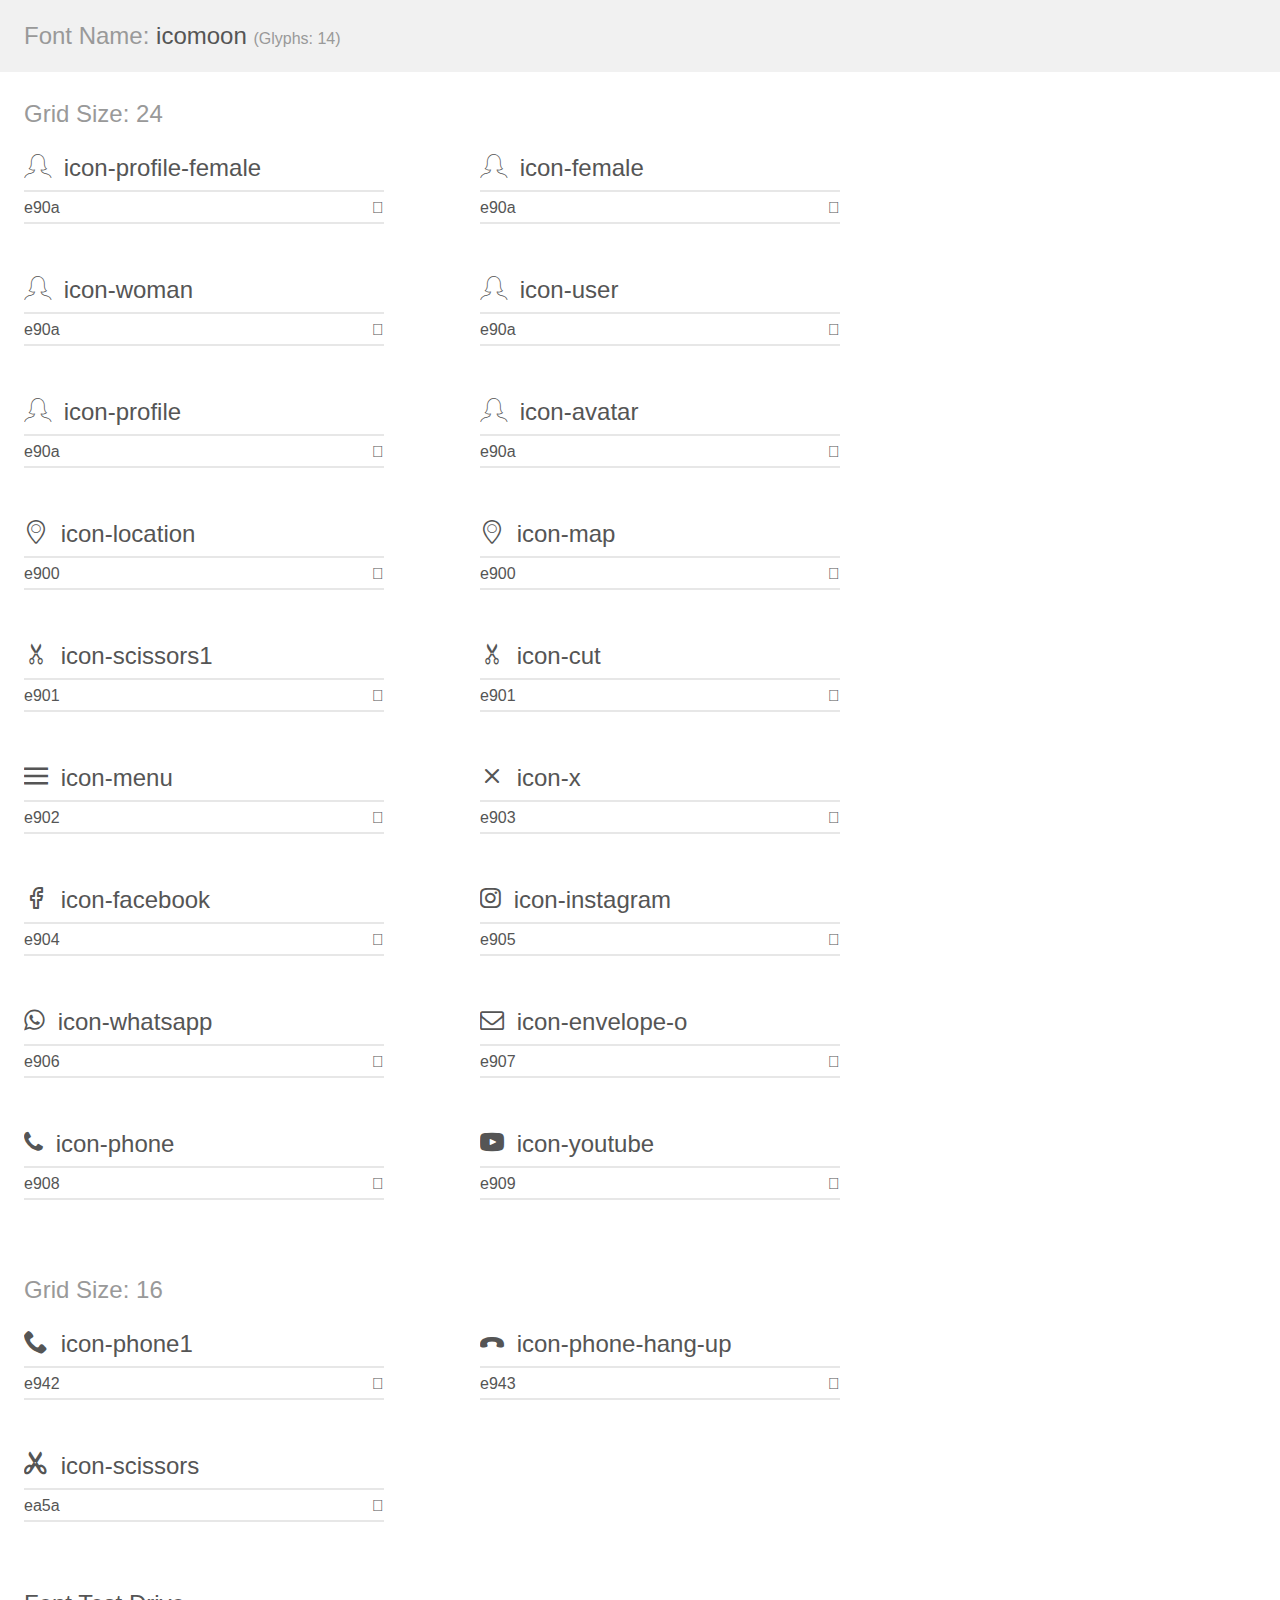
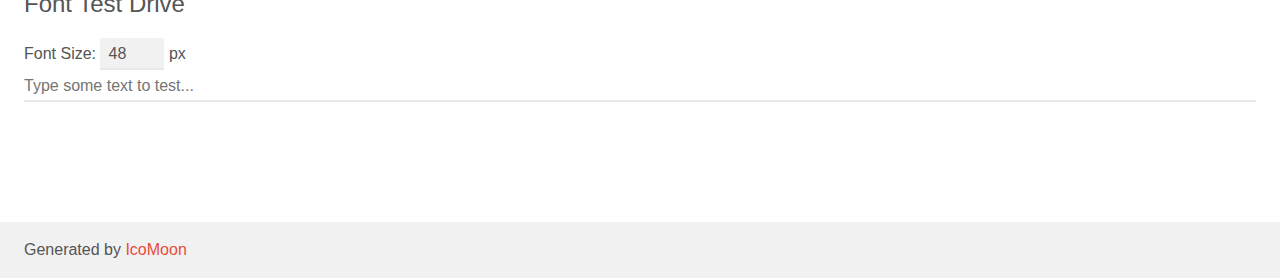
==== assets/fonts/demo.html @ be021235 "Atualização e img" ====
<!doctype html>
<html>
<head>
    <meta charset="utf-8">
    <title>IcoMoon Demo</title>
    <meta name="description" content="An Icon Font Generated By IcoMoon.io">
    <meta name="viewport" content="width=device-width, initial-scale=1">
    <link rel="stylesheet" href="demo-files/demo.css">
    <link rel="stylesheet" href="style.css"></head>
<body>
    <div class="bgc1 clearfix">
        <h1 class="mhmm mvm"><span class="fgc1">Font Name:</span> icomoon <small class="fgc1">(Glyphs:&nbsp;14)</small></h1>
    </div>
    <div class="clearfix mhl ptl">
        <h1 class="mvm mtn fgc1">Grid Size: 24</h1>
        <div class="glyph fs1">
            <div class="clearfix bshadow0 pbs">
                <span class="icon-profile-female"></span>
                <span class="mls"> icon-profile-female</span>
            </div>
            <fieldset class="fs0 size1of1 clearfix hidden-false">
                <input type="text" readonly value="e90a" class="unit size1of2" />
                <input type="text" maxlength="1" readonly value="&#xe90a;" class="unitRight size1of2 talign-right" />
            </fieldset>
            <div class="fs0 bshadow0 clearfix hidden-true">
                <span class="unit pvs fgc1">liga: </span>
                <input type="text" readonly value="" class="liga unitRight" />
            </div>
        </div>
        <div class="glyph fs1">
            <div class="clearfix bshadow0 pbs">
                <span class="icon-female"></span>
                <span class="mls"> icon-female</span>
            </div>
            <fieldset class="fs0 size1of1 clearfix hidden-false">
                <input type="text" readonly value="e90a" class="unit size1of2" />
                <input type="text" maxlength="1" readonly value="&#xe90a;" class="unitRight size1of2 talign-right" />
            </fieldset>
            <div class="fs0 bshadow0 clearfix hidden-true">
                <span class="unit pvs fgc1">liga: </span>
                <input type="text" readonly value="" class="liga unitRight" />
            </div>
        </div>
        <div class="glyph fs1">
            <div class="clearfix bshadow0 pbs">
                <span class="icon-woman"></span>
                <span class="mls"> icon-woman</span>
            </div>
            <fieldset class="fs0 size1of1 clearfix hidden-false">
                <input type="text" readonly value="e90a" class="unit size1of2" />
                <input type="text" maxlength="1" readonly value="&#xe90a;" class="unitRight size1of2 talign-right" />
            </fieldset>
            <div class="fs0 bshadow0 clearfix hidden-true">
                <span class="unit pvs fgc1">liga: </span>
                <input type="text" readonly value="" class="liga unitRight" />
            </div>
        </div>
        <div class="glyph fs1">
            <div class="clearfix bshadow0 pbs">
                <span class="icon-user"></span>
                <span class="mls"> icon-user</span>
            </div>
            <fieldset class="fs0 size1of1 clearfix hidden-false">
                <input type="text" readonly value="e90a" class="unit size1of2" />
                <input type="text" maxlength="1" readonly value="&#xe90a;" class="unitRight size1of2 talign-right" />
            </fieldset>
            <div class="fs0 bshadow0 clearfix hidden-true">
                <span class="unit pvs fgc1">liga: </span>
                <input type="text" readonly value="" class="liga unitRight" />
            </div>
        </div>
        <div class="glyph fs1">
            <div class="clearfix bshadow0 pbs">
                <span class="icon-profile"></span>
                <span class="mls"> icon-profile</span>
            </div>
            <fieldset class="fs0 size1of1 clearfix hidden-false">
                <input type="text" readonly value="e90a" class="unit size1of2" />
                <input type="text" maxlength="1" readonly value="&#xe90a;" class="unitRight size1of2 talign-right" />
            </fieldset>
            <div class="fs0 bshadow0 clearfix hidden-true">
                <span class="unit pvs fgc1">liga: </span>
                <input type="text" readonly value="" class="liga unitRight" />
            </div>
        </div>
        <div class="glyph fs1">
            <div class="clearfix bshadow0 pbs">
                <span class="icon-avatar"></span>
                <span class="mls"> icon-avatar</span>
            </div>
            <fieldset class="fs0 size1of1 clearfix hidden-false">
                <input type="text" readonly value="e90a" class="unit size1of2" />
                <input type="text" maxlength="1" readonly value="&#xe90a;" class="unitRight size1of2 talign-right" />
            </fieldset>
            <div class="fs0 bshadow0 clearfix hidden-true">
                <span class="unit pvs fgc1">liga: </span>
                <input type="text" readonly value="" class="liga unitRight" />
            </div>
        </div>
        <div class="glyph fs1">
            <div class="clearfix bshadow0 pbs">
                <span class="icon-location"></span>
                <span class="mls"> icon-location</span>
            </div>
            <fieldset class="fs0 size1of1 clearfix hidden-false">
                <input type="text" readonly value="e900" class="unit size1of2" />
                <input type="text" maxlength="1" readonly value="&#xe900;" class="unitRight size1of2 talign-right" />
            </fieldset>
            <div class="fs0 bshadow0 clearfix hidden-true">
                <span class="unit pvs fgc1">liga: </span>
                <input type="text" readonly value="" class="liga unitRight" />
            </div>
        </div>
        <div class="glyph fs1">
            <div class="clearfix bshadow0 pbs">
                <span class="icon-map"></span>
                <span class="mls"> icon-map</span>
            </div>
            <fieldset class="fs0 size1of1 clearfix hidden-false">
                <input type="text" readonly value="e900" class="unit size1of2" />
                <input type="text" maxlength="1" readonly value="&#xe900;" class="unitRight size1of2 talign-right" />
            </fieldset>
            <div class="fs0 bshadow0 clearfix hidden-true">
                <span class="unit pvs fgc1">liga: </span>
                <input type="text" readonly value="" class="liga unitRight" />
            </div>
        </div>
        <div class="glyph fs1">
            <div class="clearfix bshadow0 pbs">
                <span class="icon-scissors1"></span>
                <span class="mls"> icon-scissors1</span>
            </div>
            <fieldset class="fs0 size1of1 clearfix hidden-false">
                <input type="text" readonly value="e901" class="unit size1of2" />
                <input type="text" maxlength="1" readonly value="&#xe901;" class="unitRight size1of2 talign-right" />
            </fieldset>
            <div class="fs0 bshadow0 clearfix hidden-true">
                <span class="unit pvs fgc1">liga: </span>
                <input type="text" readonly value="" class="liga unitRight" />
            </div>
        </div>
        <div class="glyph fs1">
            <div class="clearfix bshadow0 pbs">
                <span class="icon-cut"></span>
                <span class="mls"> icon-cut</span>
            </div>
            <fieldset class="fs0 size1of1 clearfix hidden-false">
                <input type="text" readonly value="e901" class="unit size1of2" />
                <input type="text" maxlength="1" readonly value="&#xe901;" class="unitRight size1of2 talign-right" />
            </fieldset>
            <div class="fs0 bshadow0 clearfix hidden-true">
                <span class="unit pvs fgc1">liga: </span>
                <input type="text" readonly value="" class="liga unitRight" />
            </div>
        </div>
        <div class="glyph fs1">
            <div class="clearfix bshadow0 pbs">
                <span class="icon-menu"></span>
                <span class="mls"> icon-menu</span>
            </div>
            <fieldset class="fs0 size1of1 clearfix hidden-false">
                <input type="text" readonly value="e902" class="unit size1of2" />
                <input type="text" maxlength="1" readonly value="&#xe902;" class="unitRight size1of2 talign-right" />
            </fieldset>
            <div class="fs0 bshadow0 clearfix hidden-true">
                <span class="unit pvs fgc1">liga: </span>
                <input type="text" readonly value="" class="liga unitRight" />
            </div>
        </div>
        <div class="glyph fs1">
            <div class="clearfix bshadow0 pbs">
                <span class="icon-x"></span>
                <span class="mls"> icon-x</span>
            </div>
            <fieldset class="fs0 size1of1 clearfix hidden-false">
                <input type="text" readonly value="e903" class="unit size1of2" />
                <input type="text" maxlength="1" readonly value="&#xe903;" class="unitRight size1of2 talign-right" />
            </fieldset>
            <div class="fs0 bshadow0 clearfix hidden-true">
                <span class="unit pvs fgc1">liga: </span>
                <input type="text" readonly value="" class="liga unitRight" />
            </div>
        </div>
        <div class="glyph fs1">
            <div class="clearfix bshadow0 pbs">
                <span class="icon-facebook"></span>
                <span class="mls"> icon-facebook</span>
            </div>
            <fieldset class="fs0 size1of1 clearfix hidden-false">
                <input type="text" readonly value="e904" class="unit size1of2" />
                <input type="text" maxlength="1" readonly value="&#xe904;" class="unitRight size1of2 talign-right" />
            </fieldset>
            <div class="fs0 bshadow0 clearfix hidden-true">
                <span class="unit pvs fgc1">liga: </span>
                <input type="text" readonly value="" class="liga unitRight" />
            </div>
        </div>
        <div class="glyph fs1">
            <div class="clearfix bshadow0 pbs">
                <span class="icon-instagram"></span>
                <span class="mls"> icon-instagram</span>
            </div>
            <fieldset class="fs0 size1of1 clearfix hidden-false">
                <input type="text" readonly value="e905" class="unit size1of2" />
                <input type="text" maxlength="1" readonly value="&#xe905;" class="unitRight size1of2 talign-right" />
            </fieldset>
            <div class="fs0 bshadow0 clearfix hidden-true">
                <span class="unit pvs fgc1">liga: </span>
                <input type="text" readonly value="" class="liga unitRight" />
            </div>
        </div>
        <div class="glyph fs1">
            <div class="clearfix bshadow0 pbs">
                <span class="icon-whatsapp"></span>
                <span class="mls"> icon-whatsapp</span>
            </div>
            <fieldset class="fs0 size1of1 clearfix hidden-false">
                <input type="text" readonly value="e906" class="unit size1of2" />
                <input type="text" maxlength="1" readonly value="&#xe906;" class="unitRight size1of2 talign-right" />
            </fieldset>
            <div class="fs0 bshadow0 clearfix hidden-true">
                <span class="unit pvs fgc1">liga: </span>
                <input type="text" readonly value="" class="liga unitRight" />
            </div>
        </div>
        <div class="glyph fs1">
            <div class="clearfix bshadow0 pbs">
                <span class="icon-envelope-o"></span>
                <span class="mls"> icon-envelope-o</span>
            </div>
            <fieldset class="fs0 size1of1 clearfix hidden-false">
                <input type="text" readonly value="e907" class="unit size1of2" />
                <input type="text" maxlength="1" readonly value="&#xe907;" class="unitRight size1of2 talign-right" />
            </fieldset>
            <div class="fs0 bshadow0 clearfix hidden-true">
                <span class="unit pvs fgc1">liga: </span>
                <input type="text" readonly value="" class="liga unitRight" />
            </div>
        </div>
        <div class="glyph fs1">
            <div class="clearfix bshadow0 pbs">
                <span class="icon-phone"></span>
                <span class="mls"> icon-phone</span>
            </div>
            <fieldset class="fs0 size1of1 clearfix hidden-false">
                <input type="text" readonly value="e908" class="unit size1of2" />
                <input type="text" maxlength="1" readonly value="&#xe908;" class="unitRight size1of2 talign-right" />
            </fieldset>
            <div class="fs0 bshadow0 clearfix hidden-true">
                <span class="unit pvs fgc1">liga: </span>
                <input type="text" readonly value="" class="liga unitRight" />
            </div>
        </div>
        <div class="glyph fs1">
            <div class="clearfix bshadow0 pbs">
                <span class="icon-youtube"></span>
                <span class="mls"> icon-youtube</span>
            </div>
            <fieldset class="fs0 size1of1 clearfix hidden-false">
                <input type="text" readonly value="e909" class="unit size1of2" />
                <input type="text" maxlength="1" readonly value="&#xe909;" class="unitRight size1of2 talign-right" />
            </fieldset>
            <div class="fs0 bshadow0 clearfix hidden-true">
                <span class="unit pvs fgc1">liga: </span>
                <input type="text" readonly value="" class="liga unitRight" />
            </div>
        </div>
    </div>
    <div class="clearfix mhl ptl">
        <h1 class="mvm mtn fgc1">Grid Size: 16</h1>
        <div class="glyph fs2">
            <div class="clearfix bshadow0 pbs">
                <span class="icon-phone1"></span>
                <span class="mls"> icon-phone1</span>
            </div>
            <fieldset class="fs0 size1of1 clearfix hidden-false">
                <input type="text" readonly value="e942" class="unit size1of2" />
                <input type="text" maxlength="1" readonly value="&#xe942;" class="unitRight size1of2 talign-right" />
            </fieldset>
            <div class="fs0 bshadow0 clearfix hidden-true">
                <span class="unit pvs fgc1">liga: </span>
                <input type="text" readonly value="phone, telephone" class="liga unitRight" />
            </div>
        </div>
        <div class="glyph fs2">
            <div class="clearfix bshadow0 pbs">
                <span class="icon-phone-hang-up"></span>
                <span class="mls"> icon-phone-hang-up</span>
            </div>
            <fieldset class="fs0 size1of1 clearfix hidden-false">
                <input type="text" readonly value="e943" class="unit size1of2" />
                <input type="text" maxlength="1" readonly value="&#xe943;" class="unitRight size1of2 talign-right" />
            </fieldset>
            <div class="fs0 bshadow0 clearfix hidden-true">
                <span class="unit pvs fgc1">liga: </span>
                <input type="text" readonly value="phone-hang-up, telephone2" class="liga unitRight" />
            </div>
        </div>
        <div class="glyph fs2">
            <div class="clearfix bshadow0 pbs">
                <span class="icon-scissors"></span>
                <span class="mls"> icon-scissors</span>
            </div>
            <fieldset class="fs0 size1of1 clearfix hidden-false">
                <input type="text" readonly value="ea5a" class="unit size1of2" />
                <input type="text" maxlength="1" readonly value="&#xea5a;" class="unitRight size1of2 talign-right" />
            </fieldset>
            <div class="fs0 bshadow0 clearfix hidden-true">
                <span class="unit pvs fgc1">liga: </span>
                <input type="text" readonly value="scissors, cut" class="liga unitRight" />
            </div>
        </div>
    </div>

    <!--[if gt IE 8]><!-->
    <div class="mhl clearfix mbl">
        <h1>Font Test Drive</h1>
        <label>
            Font Size: <input id="fontSize" type="number" class="textbox0 mbm"
            min="8" value="48" />
            px
        </label>
        <input id="testText" type="text" class="phl size1of1 mvl"
        placeholder="Type some text to test..." value=""/>
        <div id="testDrive" class="icon-" style="font-family: icomoon">&nbsp;
        </div>
    </div>
    <!--<![endif]-->
    <div class="bgc1 clearfix">
        <p class="mhl">Generated by <a href="https://icomoon.io/app">IcoMoon</a></p>
    </div>

    <script src="demo-files/demo.js"></script>
</body>
</html>
---- assets/fonts/demo-files/demo.css ----
body {
  padding: 0;
  margin: 0;
  font-family: sans-serif;
  font-size: 1em;
  line-height: 1.5;
  color: #555;
  background: #fff;
}
h1 {
  font-size: 1.5em;
  font-weight: normal;
}
small {
  font-size: .66666667em;
}
a {
  color: #e74c3c;
  text-decoration: none;
}
a:hover, a:focus {
  box-shadow: 0 1px #e74c3c;
}
.bshadow0, input {
  box-shadow: inset 0 -2px #e7e7e7;
}
input:hover {
  box-shadow: inset 0 -2px #ccc;
}
input, fieldset {
  font-family: sans-serif;
  font-size: 1em;
  margin: 0;
  padding: 0;
  border: 0;
}
input {
  color: inherit;
  line-height: 1.5;
  height: 1.5em;
  padding: .25em 0;
}
input:focus {
  outline: none;
  box-shadow: inset 0 -2px #449fdb;
}
.glyph {
  font-size: 16px;
  width: 15em;
  padding-bottom: 1em;
  margin-right: 4em;
  margin-bottom: 1em;
  float: left;
  overflow: hidden;
}
.liga {
  width: 80%;
  width: calc(100% - 2.5em);
}
.talign-right {
  text-align: right;
}
.talign-center {
  text-align: center;
}
.bgc1 {
  background: #f1f1f1;
}
.fgc1 {
  color: #999;
}
.fgc0 {
  color: #000;
}
p {
  margin-top: 1em;
  margin-bottom: 1em;
}
.mvm {
  margin-top: .75em;
  margin-bottom: .75em;
}
.mtn {
  margin-top: 0;
}
.mtl, .mal {
  margin-top: 1.5em;
}
.mbl, .mal {
  margin-bottom: 1.5em;
}
.mal, .mhl {
  margin-left: 1.5em;
  margin-right: 1.5em;
}
.mhmm {
  margin-left: 1em;
  margin-right: 1em;
}
.mls {
  margin-left: .25em;
}
.ptl {
  padding-top: 1.5em;
}
.pbs, .pvs {
  padding-bottom: .25em;
}
.pvs, .pts {
  padding-top: .25em;
}
.unit {
  float: left;
}
.unitRight {
  float: right;
}
.size1of2 {
  width: 50%;
}
.size1of1 {
  width: 100%;
}
.clearfix:before, .clearfix:after {
  content: " ";
  display: table;
}
.clearfix:after {
  clear: both;
}
.hidden-true {
  display: none;
}
.textbox0 {
  width: 3em;
  background: #f1f1f1;
  padding: .25em .5em;
  line-height: 1.5;
  height: 1.5em;
}
#testDrive {
  display: block;
  padding-top: 24px;
  line-height: 1.5;
}
.fs0 {
  font-size: 16px;
}
.fs1 {
  font-size: 24px;
}
.fs2 {
  font-size: 24px;
}
---- assets/fonts/style.css ----
@font-face {
  font-family: 'icomoon';
  src:  url('fonts/icomoon.eot?efqp8w');
  src:  url('fonts/icomoon.eot?efqp8w#iefix') format('embedded-opentype'),
    url('fonts/icomoon.ttf?efqp8w') format('truetype'),
    url('fonts/icomoon.woff?efqp8w') format('woff'),
    url('fonts/icomoon.svg?efqp8w#icomoon') format('svg');
  font-weight: normal;
  font-style: normal;
  font-display: block;
}

[class^="icon-"], [class*=" icon-"] {
  /* use !important to prevent issues with browser extensions that change fonts */
  font-family: 'icomoon' !important;
  speak: never;
  font-style: normal;
  font-weight: normal;
  font-variant: normal;
  text-transform: none;
  line-height: 1;

  /* Better Font Rendering =========== */
  -webkit-font-smoothing: antialiased;
  -moz-osx-font-smoothing: grayscale;
}

.icon-profile-female:before {
  content: "\e90a";
}
.icon-female:before {
  content: "\e90a";
}
.icon-woman:before {
  content: "\e90a";
}
.icon-user:before {
  content: "\e90a";
}
.icon-profile:before {
  content: "\e90a";
}
.icon-avatar:before {
  content: "\e90a";
}
.icon-location:before {
  content: "\e900";
}
.icon-map:before {
  content: "\e900";
}
.icon-scissors1:before {
  content: "\e901";
}
.icon-cut:before {
  content: "\e901";
}
.icon-menu:before {
  content: "\e902";
}
.icon-x:before {
  content: "\e903";
}
.icon-facebook:before {
  content: "\e904";
}
.icon-instagram:before {
  content: "\e905";
}
.icon-whatsapp:before {
  content: "\e906";
}
.icon-envelope-o:before {
  content: "\e907";
}
.icon-phone:before {
  content: "\e908";
}
.icon-youtube:before {
  content: "\e909";
}
.icon-phone1:before {
  content: "\e942";
}
.icon-phone-hang-up:before {
  content: "\e943";
}
.icon-scissors:before {
  content: "\ea5a";
}
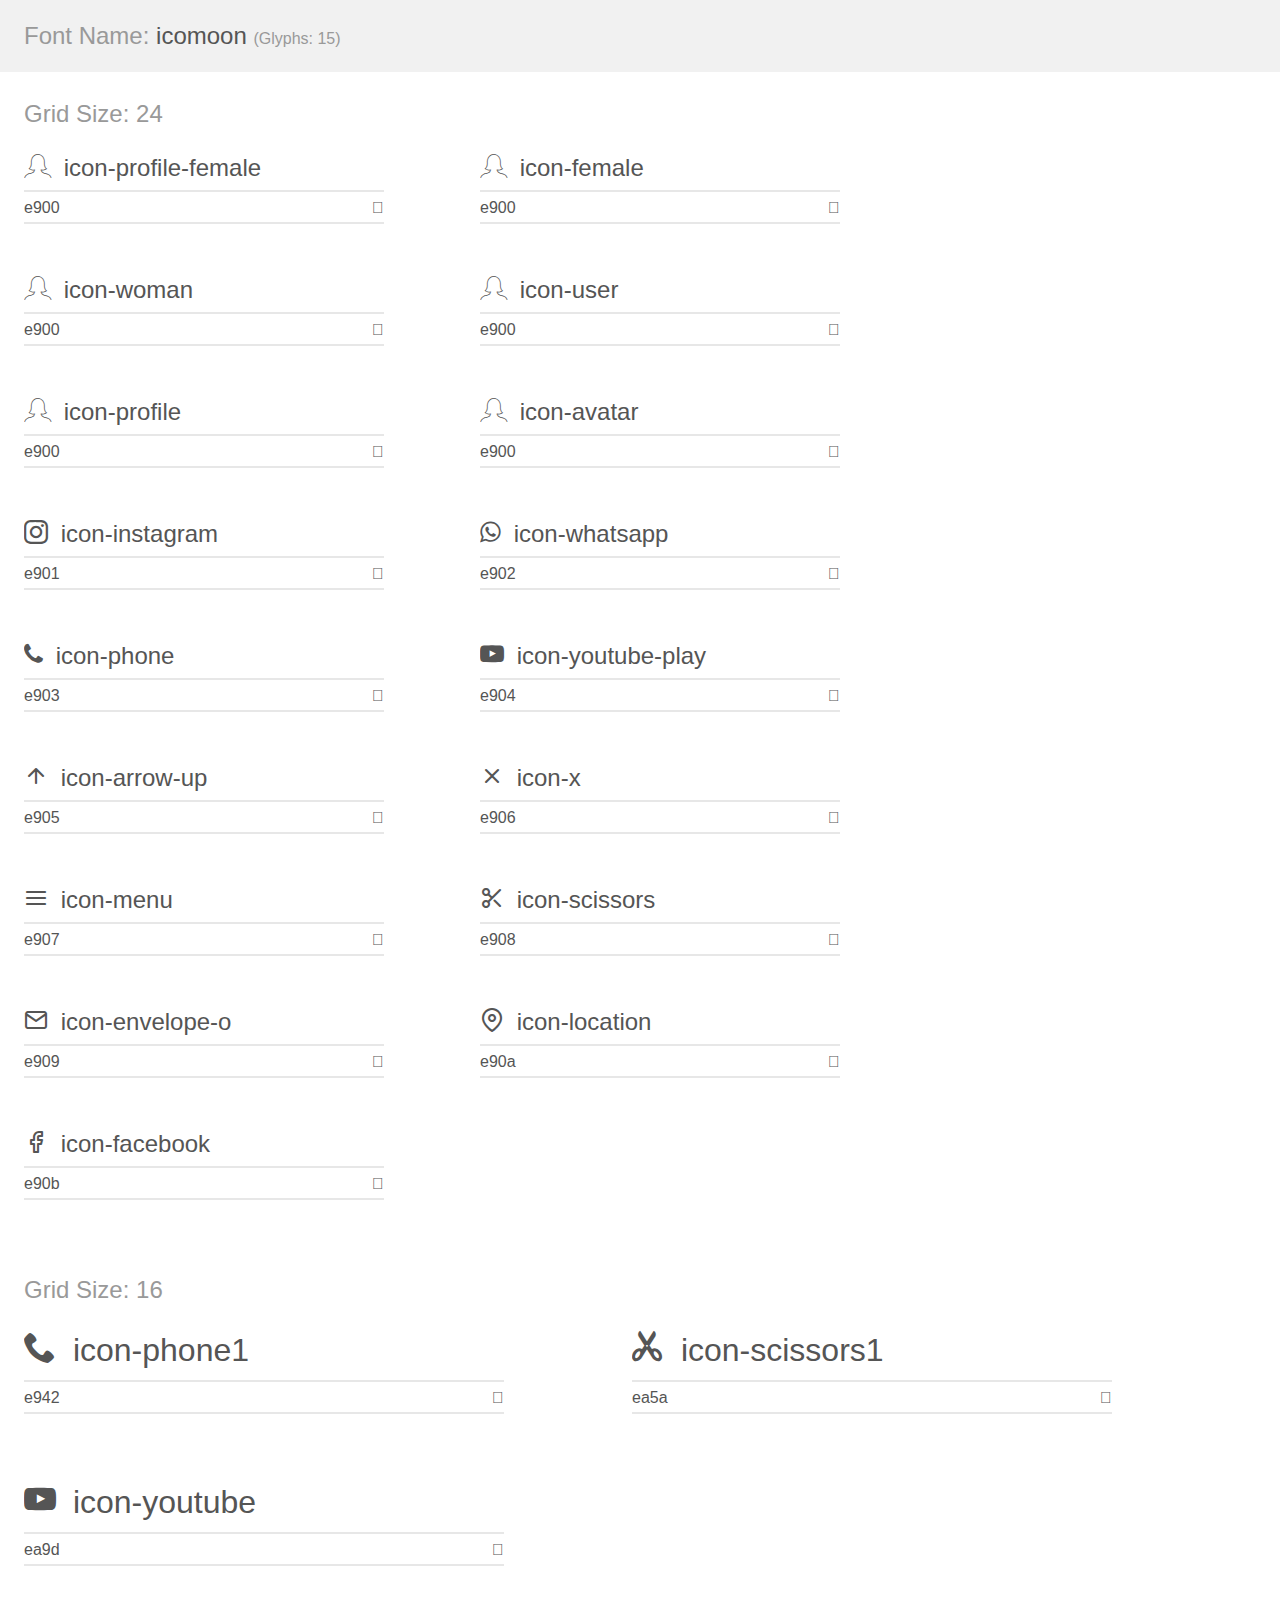
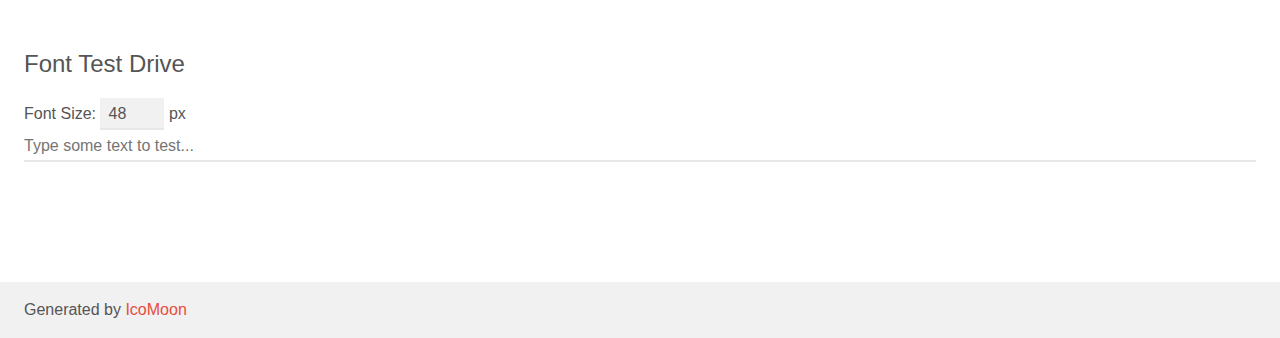
==== commit a3495386: "atualizações" ====
--- a/assets/fonts/demo.html
+++ b/assets/fonts/demo.html
@@ -9,7 +9,7 @@
     <link rel="stylesheet" href="style.css"></head>
 <body>
     <div class="bgc1 clearfix">
-        <h1 class="mhmm mvm"><span class="fgc1">Font Name:</span> icomoon <small class="fgc1">(Glyphs:&nbsp;14)</small></h1>
+        <h1 class="mhmm mvm"><span class="fgc1">Font Name:</span> icomoon <small class="fgc1">(Glyphs:&nbsp;15)</small></h1>
     </div>
     <div class="clearfix mhl ptl">
         <h1 class="mvm mtn fgc1">Grid Size: 24</h1>
@@ -19,6 +19,216 @@
                 <span class="mls"> icon-profile-female</span>
             </div>
             <fieldset class="fs0 size1of1 clearfix hidden-false">
+                <input type="text" readonly value="e900" class="unit size1of2" />
+                <input type="text" maxlength="1" readonly value="&#xe900;" class="unitRight size1of2 talign-right" />
+            </fieldset>
+            <div class="fs0 bshadow0 clearfix hidden-true">
+                <span class="unit pvs fgc1">liga: </span>
+                <input type="text" readonly value="" class="liga unitRight" />
+            </div>
+        </div>
+        <div class="glyph fs1">
+            <div class="clearfix bshadow0 pbs">
+                <span class="icon-female"></span>
+                <span class="mls"> icon-female</span>
+            </div>
+            <fieldset class="fs0 size1of1 clearfix hidden-false">
+                <input type="text" readonly value="e900" class="unit size1of2" />
+                <input type="text" maxlength="1" readonly value="&#xe900;" class="unitRight size1of2 talign-right" />
+            </fieldset>
+            <div class="fs0 bshadow0 clearfix hidden-true">
+                <span class="unit pvs fgc1">liga: </span>
+                <input type="text" readonly value="" class="liga unitRight" />
+            </div>
+        </div>
+        <div class="glyph fs1">
+            <div class="clearfix bshadow0 pbs">
+                <span class="icon-woman"></span>
+                <span class="mls"> icon-woman</span>
+            </div>
+            <fieldset class="fs0 size1of1 clearfix hidden-false">
+                <input type="text" readonly value="e900" class="unit size1of2" />
+                <input type="text" maxlength="1" readonly value="&#xe900;" class="unitRight size1of2 talign-right" />
+            </fieldset>
+            <div class="fs0 bshadow0 clearfix hidden-true">
+                <span class="unit pvs fgc1">liga: </span>
+                <input type="text" readonly value="" class="liga unitRight" />
+            </div>
+        </div>
+        <div class="glyph fs1">
+            <div class="clearfix bshadow0 pbs">
+                <span class="icon-user"></span>
+                <span class="mls"> icon-user</span>
+            </div>
+            <fieldset class="fs0 size1of1 clearfix hidden-false">
+                <input type="text" readonly value="e900" class="unit size1of2" />
+                <input type="text" maxlength="1" readonly value="&#xe900;" class="unitRight size1of2 talign-right" />
+            </fieldset>
+            <div class="fs0 bshadow0 clearfix hidden-true">
+                <span class="unit pvs fgc1">liga: </span>
+                <input type="text" readonly value="" class="liga unitRight" />
+            </div>
+        </div>
+        <div class="glyph fs1">
+            <div class="clearfix bshadow0 pbs">
+                <span class="icon-profile"></span>
+                <span class="mls"> icon-profile</span>
+            </div>
+            <fieldset class="fs0 size1of1 clearfix hidden-false">
+                <input type="text" readonly value="e900" class="unit size1of2" />
+                <input type="text" maxlength="1" readonly value="&#xe900;" class="unitRight size1of2 talign-right" />
+            </fieldset>
+            <div class="fs0 bshadow0 clearfix hidden-true">
+                <span class="unit pvs fgc1">liga: </span>
+                <input type="text" readonly value="" class="liga unitRight" />
+            </div>
+        </div>
+        <div class="glyph fs1">
+            <div class="clearfix bshadow0 pbs">
+                <span class="icon-avatar"></span>
+                <span class="mls"> icon-avatar</span>
+            </div>
+            <fieldset class="fs0 size1of1 clearfix hidden-false">
+                <input type="text" readonly value="e900" class="unit size1of2" />
+                <input type="text" maxlength="1" readonly value="&#xe900;" class="unitRight size1of2 talign-right" />
+            </fieldset>
+            <div class="fs0 bshadow0 clearfix hidden-true">
+                <span class="unit pvs fgc1">liga: </span>
+                <input type="text" readonly value="" class="liga unitRight" />
+            </div>
+        </div>
+        <div class="glyph fs1">
+            <div class="clearfix bshadow0 pbs">
+                <span class="icon-instagram"></span>
+                <span class="mls"> icon-instagram</span>
+            </div>
+            <fieldset class="fs0 size1of1 clearfix hidden-false">
+                <input type="text" readonly value="e901" class="unit size1of2" />
+                <input type="text" maxlength="1" readonly value="&#xe901;" class="unitRight size1of2 talign-right" />
+            </fieldset>
+            <div class="fs0 bshadow0 clearfix hidden-true">
+                <span class="unit pvs fgc1">liga: </span>
+                <input type="text" readonly value="" class="liga unitRight" />
+            </div>
+        </div>
+        <div class="glyph fs1">
+            <div class="clearfix bshadow0 pbs">
+                <span class="icon-whatsapp"></span>
+                <span class="mls"> icon-whatsapp</span>
+            </div>
+            <fieldset class="fs0 size1of1 clearfix hidden-false">
+                <input type="text" readonly value="e902" class="unit size1of2" />
+                <input type="text" maxlength="1" readonly value="&#xe902;" class="unitRight size1of2 talign-right" />
+            </fieldset>
+            <div class="fs0 bshadow0 clearfix hidden-true">
+                <span class="unit pvs fgc1">liga: </span>
+                <input type="text" readonly value="" class="liga unitRight" />
+            </div>
+        </div>
+        <div class="glyph fs1">
+            <div class="clearfix bshadow0 pbs">
+                <span class="icon-phone"></span>
+                <span class="mls"> icon-phone</span>
+            </div>
+            <fieldset class="fs0 size1of1 clearfix hidden-false">
+                <input type="text" readonly value="e903" class="unit size1of2" />
+                <input type="text" maxlength="1" readonly value="&#xe903;" class="unitRight size1of2 talign-right" />
+            </fieldset>
+            <div class="fs0 bshadow0 clearfix hidden-true">
+                <span class="unit pvs fgc1">liga: </span>
+                <input type="text" readonly value="" class="liga unitRight" />
+            </div>
+        </div>
+        <div class="glyph fs1">
+            <div class="clearfix bshadow0 pbs">
+                <span class="icon-youtube-play"></span>
+                <span class="mls"> icon-youtube-play</span>
+            </div>
+            <fieldset class="fs0 size1of1 clearfix hidden-false">
+                <input type="text" readonly value="e904" class="unit size1of2" />
+                <input type="text" maxlength="1" readonly value="&#xe904;" class="unitRight size1of2 talign-right" />
+            </fieldset>
+            <div class="fs0 bshadow0 clearfix hidden-true">
+                <span class="unit pvs fgc1">liga: </span>
+                <input type="text" readonly value="" class="liga unitRight" />
+            </div>
+        </div>
+        <div class="glyph fs1">
+            <div class="clearfix bshadow0 pbs">
+                <span class="icon-arrow-up"></span>
+                <span class="mls"> icon-arrow-up</span>
+            </div>
+            <fieldset class="fs0 size1of1 clearfix hidden-false">
+                <input type="text" readonly value="e905" class="unit size1of2" />
+                <input type="text" maxlength="1" readonly value="&#xe905;" class="unitRight size1of2 talign-right" />
+            </fieldset>
+            <div class="fs0 bshadow0 clearfix hidden-true">
+                <span class="unit pvs fgc1">liga: </span>
+                <input type="text" readonly value="" class="liga unitRight" />
+            </div>
+        </div>
+        <div class="glyph fs1">
+            <div class="clearfix bshadow0 pbs">
+                <span class="icon-x"></span>
+                <span class="mls"> icon-x</span>
+            </div>
+            <fieldset class="fs0 size1of1 clearfix hidden-false">
+                <input type="text" readonly value="e906" class="unit size1of2" />
+                <input type="text" maxlength="1" readonly value="&#xe906;" class="unitRight size1of2 talign-right" />
+            </fieldset>
+            <div class="fs0 bshadow0 clearfix hidden-true">
+                <span class="unit pvs fgc1">liga: </span>
+                <input type="text" readonly value="" class="liga unitRight" />
+            </div>
+        </div>
+        <div class="glyph fs1">
+            <div class="clearfix bshadow0 pbs">
+                <span class="icon-menu"></span>
+                <span class="mls"> icon-menu</span>
+            </div>
+            <fieldset class="fs0 size1of1 clearfix hidden-false">
+                <input type="text" readonly value="e907" class="unit size1of2" />
+                <input type="text" maxlength="1" readonly value="&#xe907;" class="unitRight size1of2 talign-right" />
+            </fieldset>
+            <div class="fs0 bshadow0 clearfix hidden-true">
+                <span class="unit pvs fgc1">liga: </span>
+                <input type="text" readonly value="" class="liga unitRight" />
+            </div>
+        </div>
+        <div class="glyph fs1">
+            <div class="clearfix bshadow0 pbs">
+                <span class="icon-scissors"></span>
+                <span class="mls"> icon-scissors</span>
+            </div>
+            <fieldset class="fs0 size1of1 clearfix hidden-false">
+                <input type="text" readonly value="e908" class="unit size1of2" />
+                <input type="text" maxlength="1" readonly value="&#xe908;" class="unitRight size1of2 talign-right" />
+            </fieldset>
+            <div class="fs0 bshadow0 clearfix hidden-true">
+                <span class="unit pvs fgc1">liga: </span>
+                <input type="text" readonly value="" class="liga unitRight" />
+            </div>
+        </div>
+        <div class="glyph fs1">
+            <div class="clearfix bshadow0 pbs">
+                <span class="icon-envelope-o"></span>
+                <span class="mls"> icon-envelope-o</span>
+            </div>
+            <fieldset class="fs0 size1of1 clearfix hidden-false">
+                <input type="text" readonly value="e909" class="unit size1of2" />
+                <input type="text" maxlength="1" readonly value="&#xe909;" class="unitRight size1of2 talign-right" />
+            </fieldset>
+            <div class="fs0 bshadow0 clearfix hidden-true">
+                <span class="unit pvs fgc1">liga: </span>
+                <input type="text" readonly value="" class="liga unitRight" />
+            </div>
+        </div>
+        <div class="glyph fs1">
+            <div class="clearfix bshadow0 pbs">
+                <span class="icon-location"></span>
+                <span class="mls"> icon-location</span>
+            </div>
+            <fieldset class="fs0 size1of1 clearfix hidden-false">
                 <input type="text" readonly value="e90a" class="unit size1of2" />
                 <input type="text" maxlength="1" readonly value="&#xe90a;" class="unitRight size1of2 talign-right" />
             </fieldset>
@@ -29,236 +239,12 @@
         </div>
         <div class="glyph fs1">
             <div class="clearfix bshadow0 pbs">
-                <span class="icon-female"></span>
-                <span class="mls"> icon-female</span>
-            </div>
-            <fieldset class="fs0 size1of1 clearfix hidden-false">
-                <input type="text" readonly value="e90a" class="unit size1of2" />
-                <input type="text" maxlength="1" readonly value="&#xe90a;" class="unitRight size1of2 talign-right" />
-            </fieldset>
-            <div class="fs0 bshadow0 clearfix hidden-true">
-                <span class="unit pvs fgc1">liga: </span>
-                <input type="text" readonly value="" class="liga unitRight" />
-            </div>
-        </div>
-        <div class="glyph fs1">
-            <div class="clearfix bshadow0 pbs">
-                <span class="icon-woman"></span>
-                <span class="mls"> icon-woman</span>
-            </div>
-            <fieldset class="fs0 size1of1 clearfix hidden-false">
-                <input type="text" readonly value="e90a" class="unit size1of2" />
-                <input type="text" maxlength="1" readonly value="&#xe90a;" class="unitRight size1of2 talign-right" />
-            </fieldset>
-            <div class="fs0 bshadow0 clearfix hidden-true">
-                <span class="unit pvs fgc1">liga: </span>
-                <input type="text" readonly value="" class="liga unitRight" />
-            </div>
-        </div>
-        <div class="glyph fs1">
-            <div class="clearfix bshadow0 pbs">
-                <span class="icon-user"></span>
-                <span class="mls"> icon-user</span>
-            </div>
-            <fieldset class="fs0 size1of1 clearfix hidden-false">
-                <input type="text" readonly value="e90a" class="unit size1of2" />
-                <input type="text" maxlength="1" readonly value="&#xe90a;" class="unitRight size1of2 talign-right" />
-            </fieldset>
-            <div class="fs0 bshadow0 clearfix hidden-true">
-                <span class="unit pvs fgc1">liga: </span>
-                <input type="text" readonly value="" class="liga unitRight" />
-            </div>
-        </div>
-        <div class="glyph fs1">
-            <div class="clearfix bshadow0 pbs">
-                <span class="icon-profile"></span>
-                <span class="mls"> icon-profile</span>
-            </div>
-            <fieldset class="fs0 size1of1 clearfix hidden-false">
-                <input type="text" readonly value="e90a" class="unit size1of2" />
-                <input type="text" maxlength="1" readonly value="&#xe90a;" class="unitRight size1of2 talign-right" />
-            </fieldset>
-            <div class="fs0 bshadow0 clearfix hidden-true">
-                <span class="unit pvs fgc1">liga: </span>
-                <input type="text" readonly value="" class="liga unitRight" />
-            </div>
-        </div>
-        <div class="glyph fs1">
-            <div class="clearfix bshadow0 pbs">
-                <span class="icon-avatar"></span>
-                <span class="mls"> icon-avatar</span>
-            </div>
-            <fieldset class="fs0 size1of1 clearfix hidden-false">
-                <input type="text" readonly value="e90a" class="unit size1of2" />
-                <input type="text" maxlength="1" readonly value="&#xe90a;" class="unitRight size1of2 talign-right" />
-            </fieldset>
-            <div class="fs0 bshadow0 clearfix hidden-true">
-                <span class="unit pvs fgc1">liga: </span>
-                <input type="text" readonly value="" class="liga unitRight" />
-            </div>
-        </div>
-        <div class="glyph fs1">
-            <div class="clearfix bshadow0 pbs">
-                <span class="icon-location"></span>
-                <span class="mls"> icon-location</span>
-            </div>
-            <fieldset class="fs0 size1of1 clearfix hidden-false">
-                <input type="text" readonly value="e900" class="unit size1of2" />
-                <input type="text" maxlength="1" readonly value="&#xe900;" class="unitRight size1of2 talign-right" />
-            </fieldset>
-            <div class="fs0 bshadow0 clearfix hidden-true">
-                <span class="unit pvs fgc1">liga: </span>
-                <input type="text" readonly value="" class="liga unitRight" />
-            </div>
-        </div>
-        <div class="glyph fs1">
-            <div class="clearfix bshadow0 pbs">
-                <span class="icon-map"></span>
-                <span class="mls"> icon-map</span>
-            </div>
-            <fieldset class="fs0 size1of1 clearfix hidden-false">
-                <input type="text" readonly value="e900" class="unit size1of2" />
-                <input type="text" maxlength="1" readonly value="&#xe900;" class="unitRight size1of2 talign-right" />
-            </fieldset>
-            <div class="fs0 bshadow0 clearfix hidden-true">
-                <span class="unit pvs fgc1">liga: </span>
-                <input type="text" readonly value="" class="liga unitRight" />
-            </div>
-        </div>
-        <div class="glyph fs1">
-            <div class="clearfix bshadow0 pbs">
-                <span class="icon-scissors1"></span>
-                <span class="mls"> icon-scissors1</span>
-            </div>
-            <fieldset class="fs0 size1of1 clearfix hidden-false">
-                <input type="text" readonly value="e901" class="unit size1of2" />
-                <input type="text" maxlength="1" readonly value="&#xe901;" class="unitRight size1of2 talign-right" />
-            </fieldset>
-            <div class="fs0 bshadow0 clearfix hidden-true">
-                <span class="unit pvs fgc1">liga: </span>
-                <input type="text" readonly value="" class="liga unitRight" />
-            </div>
-        </div>
-        <div class="glyph fs1">
-            <div class="clearfix bshadow0 pbs">
-                <span class="icon-cut"></span>
-                <span class="mls"> icon-cut</span>
-            </div>
-            <fieldset class="fs0 size1of1 clearfix hidden-false">
-                <input type="text" readonly value="e901" class="unit size1of2" />
-                <input type="text" maxlength="1" readonly value="&#xe901;" class="unitRight size1of2 talign-right" />
-            </fieldset>
-            <div class="fs0 bshadow0 clearfix hidden-true">
-                <span class="unit pvs fgc1">liga: </span>
-                <input type="text" readonly value="" class="liga unitRight" />
-            </div>
-        </div>
-        <div class="glyph fs1">
-            <div class="clearfix bshadow0 pbs">
-                <span class="icon-menu"></span>
-                <span class="mls"> icon-menu</span>
-            </div>
-            <fieldset class="fs0 size1of1 clearfix hidden-false">
-                <input type="text" readonly value="e902" class="unit size1of2" />
-                <input type="text" maxlength="1" readonly value="&#xe902;" class="unitRight size1of2 talign-right" />
-            </fieldset>
-            <div class="fs0 bshadow0 clearfix hidden-true">
-                <span class="unit pvs fgc1">liga: </span>
-                <input type="text" readonly value="" class="liga unitRight" />
-            </div>
-        </div>
-        <div class="glyph fs1">
-            <div class="clearfix bshadow0 pbs">
-                <span class="icon-x"></span>
-                <span class="mls"> icon-x</span>
-            </div>
-            <fieldset class="fs0 size1of1 clearfix hidden-false">
-                <input type="text" readonly value="e903" class="unit size1of2" />
-                <input type="text" maxlength="1" readonly value="&#xe903;" class="unitRight size1of2 talign-right" />
-            </fieldset>
-            <div class="fs0 bshadow0 clearfix hidden-true">
-                <span class="unit pvs fgc1">liga: </span>
-                <input type="text" readonly value="" class="liga unitRight" />
-            </div>
-        </div>
-        <div class="glyph fs1">
-            <div class="clearfix bshadow0 pbs">
                 <span class="icon-facebook"></span>
                 <span class="mls"> icon-facebook</span>
             </div>
             <fieldset class="fs0 size1of1 clearfix hidden-false">
-                <input type="text" readonly value="e904" class="unit size1of2" />
-                <input type="text" maxlength="1" readonly value="&#xe904;" class="unitRight size1of2 talign-right" />
-            </fieldset>
-            <div class="fs0 bshadow0 clearfix hidden-true">
-                <span class="unit pvs fgc1">liga: </span>
-                <input type="text" readonly value="" class="liga unitRight" />
-            </div>
-        </div>
-        <div class="glyph fs1">
-            <div class="clearfix bshadow0 pbs">
-                <span class="icon-instagram"></span>
-                <span class="mls"> icon-instagram</span>
-            </div>
-            <fieldset class="fs0 size1of1 clearfix hidden-false">
-                <input type="text" readonly value="e905" class="unit size1of2" />
-                <input type="text" maxlength="1" readonly value="&#xe905;" class="unitRight size1of2 talign-right" />
-            </fieldset>
-            <div class="fs0 bshadow0 clearfix hidden-true">
-                <span class="unit pvs fgc1">liga: </span>
-                <input type="text" readonly value="" class="liga unitRight" />
-            </div>
-        </div>
-        <div class="glyph fs1">
-            <div class="clearfix bshadow0 pbs">
-                <span class="icon-whatsapp"></span>
-                <span class="mls"> icon-whatsapp</span>
-            </div>
-            <fieldset class="fs0 size1of1 clearfix hidden-false">
-                <input type="text" readonly value="e906" class="unit size1of2" />
-                <input type="text" maxlength="1" readonly value="&#xe906;" class="unitRight size1of2 talign-right" />
-            </fieldset>
-            <div class="fs0 bshadow0 clearfix hidden-true">
-                <span class="unit pvs fgc1">liga: </span>
-                <input type="text" readonly value="" class="liga unitRight" />
-            </div>
-        </div>
-        <div class="glyph fs1">
-            <div class="clearfix bshadow0 pbs">
-                <span class="icon-envelope-o"></span>
-                <span class="mls"> icon-envelope-o</span>
-            </div>
-            <fieldset class="fs0 size1of1 clearfix hidden-false">
-                <input type="text" readonly value="e907" class="unit size1of2" />
-                <input type="text" maxlength="1" readonly value="&#xe907;" class="unitRight size1of2 talign-right" />
-            </fieldset>
-            <div class="fs0 bshadow0 clearfix hidden-true">
-                <span class="unit pvs fgc1">liga: </span>
-                <input type="text" readonly value="" class="liga unitRight" />
-            </div>
-        </div>
-        <div class="glyph fs1">
-            <div class="clearfix bshadow0 pbs">
-                <span class="icon-phone"></span>
-                <span class="mls"> icon-phone</span>
-            </div>
-            <fieldset class="fs0 size1of1 clearfix hidden-false">
-                <input type="text" readonly value="e908" class="unit size1of2" />
-                <input type="text" maxlength="1" readonly value="&#xe908;" class="unitRight size1of2 talign-right" />
-            </fieldset>
-            <div class="fs0 bshadow0 clearfix hidden-true">
-                <span class="unit pvs fgc1">liga: </span>
-                <input type="text" readonly value="" class="liga unitRight" />
-            </div>
-        </div>
-        <div class="glyph fs1">
-            <div class="clearfix bshadow0 pbs">
-                <span class="icon-youtube"></span>
-                <span class="mls"> icon-youtube</span>
-            </div>
-            <fieldset class="fs0 size1of1 clearfix hidden-false">
-                <input type="text" readonly value="e909" class="unit size1of2" />
-                <input type="text" maxlength="1" readonly value="&#xe909;" class="unitRight size1of2 talign-right" />
+                <input type="text" readonly value="e90b" class="unit size1of2" />
+                <input type="text" maxlength="1" readonly value="&#xe90b;" class="unitRight size1of2 talign-right" />
             </fieldset>
             <div class="fs0 bshadow0 clearfix hidden-true">
                 <span class="unit pvs fgc1">liga: </span>
@@ -284,22 +270,8 @@
         </div>
         <div class="glyph fs2">
             <div class="clearfix bshadow0 pbs">
-                <span class="icon-phone-hang-up"></span>
-                <span class="mls"> icon-phone-hang-up</span>
-            </div>
-            <fieldset class="fs0 size1of1 clearfix hidden-false">
-                <input type="text" readonly value="e943" class="unit size1of2" />
-                <input type="text" maxlength="1" readonly value="&#xe943;" class="unitRight size1of2 talign-right" />
-            </fieldset>
-            <div class="fs0 bshadow0 clearfix hidden-true">
-                <span class="unit pvs fgc1">liga: </span>
-                <input type="text" readonly value="phone-hang-up, telephone2" class="liga unitRight" />
-            </div>
-        </div>
-        <div class="glyph fs2">
-            <div class="clearfix bshadow0 pbs">
-                <span class="icon-scissors"></span>
-                <span class="mls"> icon-scissors</span>
+                <span class="icon-scissors1"></span>
+                <span class="mls"> icon-scissors1</span>
             </div>
             <fieldset class="fs0 size1of1 clearfix hidden-false">
                 <input type="text" readonly value="ea5a" class="unit size1of2" />
@@ -308,6 +280,20 @@
             <div class="fs0 bshadow0 clearfix hidden-true">
                 <span class="unit pvs fgc1">liga: </span>
                 <input type="text" readonly value="scissors, cut" class="liga unitRight" />
+            </div>
+        </div>
+        <div class="glyph fs2">
+            <div class="clearfix bshadow0 pbs">
+                <span class="icon-youtube"></span>
+                <span class="mls"> icon-youtube</span>
+            </div>
+            <fieldset class="fs0 size1of1 clearfix hidden-false">
+                <input type="text" readonly value="ea9d" class="unit size1of2" />
+                <input type="text" maxlength="1" readonly value="&#xea9d;" class="unitRight size1of2 talign-right" />
+            </fieldset>
+            <div class="fs0 bshadow0 clearfix hidden-true">
+                <span class="unit pvs fgc1">liga: </span>
+                <input type="text" readonly value="youtube, brand21" class="liga unitRight" />
             </div>
         </div>
     </div>
--- a/assets/fonts/demo-files/demo.css
+++ b/assets/fonts/demo-files/demo.css
@@ -150,6 +150,6 @@
   font-size: 24px;
 }
 .fs2 {
-  font-size: 24px;
+  font-size: 32px;
 }
 
--- a/assets/fonts/style.css
+++ b/assets/fonts/style.css
@@ -1,10 +1,10 @@
 @font-face {
   font-family: 'icomoon';
-  src:  url('fonts/icomoon.eot?efqp8w');
-  src:  url('fonts/icomoon.eot?efqp8w#iefix') format('embedded-opentype'),
-    url('fonts/icomoon.ttf?efqp8w') format('truetype'),
-    url('fonts/icomoon.woff?efqp8w') format('woff'),
-    url('fonts/icomoon.svg?efqp8w#icomoon') format('svg');
+  src:  url('fonts/icomoon.eot?xga8hy');
+  src:  url('fonts/icomoon.eot?xga8hy#iefix') format('embedded-opentype'),
+    url('fonts/icomoon.ttf?xga8hy') format('truetype'),
+    url('fonts/icomoon.woff?xga8hy') format('woff'),
+    url('fonts/icomoon.svg?xga8hy#icomoon') format('svg');
   font-weight: normal;
   font-style: normal;
   font-display: block;
@@ -26,65 +26,62 @@
 }
 
 .icon-profile-female:before {
+  content: "\e900";
+}
+.icon-female:before {
+  content: "\e900";
+}
+.icon-woman:before {
+  content: "\e900";
+}
+.icon-user:before {
+  content: "\e900";
+}
+.icon-profile:before {
+  content: "\e900";
+}
+.icon-avatar:before {
+  content: "\e900";
+}
+.icon-instagram:before {
+  content: "\e901";
+}
+.icon-whatsapp:before {
+  content: "\e902";
+}
+.icon-phone:before {
+  content: "\e903";
+}
+.icon-youtube-play:before {
+  content: "\e904";
+}
+.icon-arrow-up:before {
+  content: "\e905";
+}
+.icon-x:before {
+  content: "\e906";
+}
+.icon-menu:before {
+  content: "\e907";
+}
+.icon-scissors:before {
+  content: "\e908";
+}
+.icon-envelope-o:before {
+  content: "\e909";
+}
+.icon-location:before {
   content: "\e90a";
 }
-.icon-female:before {
-  content: "\e90a";
-}
-.icon-woman:before {
-  content: "\e90a";
-}
-.icon-user:before {
-  content: "\e90a";
-}
-.icon-profile:before {
-  content: "\e90a";
-}
-.icon-avatar:before {
-  content: "\e90a";
-}
-.icon-location:before {
-  content: "\e900";
-}
-.icon-map:before {
-  content: "\e900";
-}
-.icon-scissors1:before {
-  content: "\e901";
-}
-.icon-cut:before {
-  content: "\e901";
-}
-.icon-menu:before {
-  content: "\e902";
-}
-.icon-x:before {
-  content: "\e903";
-}
 .icon-facebook:before {
-  content: "\e904";
-}
-.icon-instagram:before {
-  content: "\e905";
-}
-.icon-whatsapp:before {
-  content: "\e906";
-}
-.icon-envelope-o:before {
-  content: "\e907";
-}
-.icon-phone:before {
-  content: "\e908";
-}
-.icon-youtube:before {
-  content: "\e909";
+  content: "\e90b";
 }
 .icon-phone1:before {
   content: "\e942";
 }
-.icon-phone-hang-up:before {
-  content: "\e943";
-}
-.icon-scissors:before {
+.icon-scissors1:before {
   content: "\ea5a";
 }
+.icon-youtube:before {
+  content: "\ea9d";
+}
